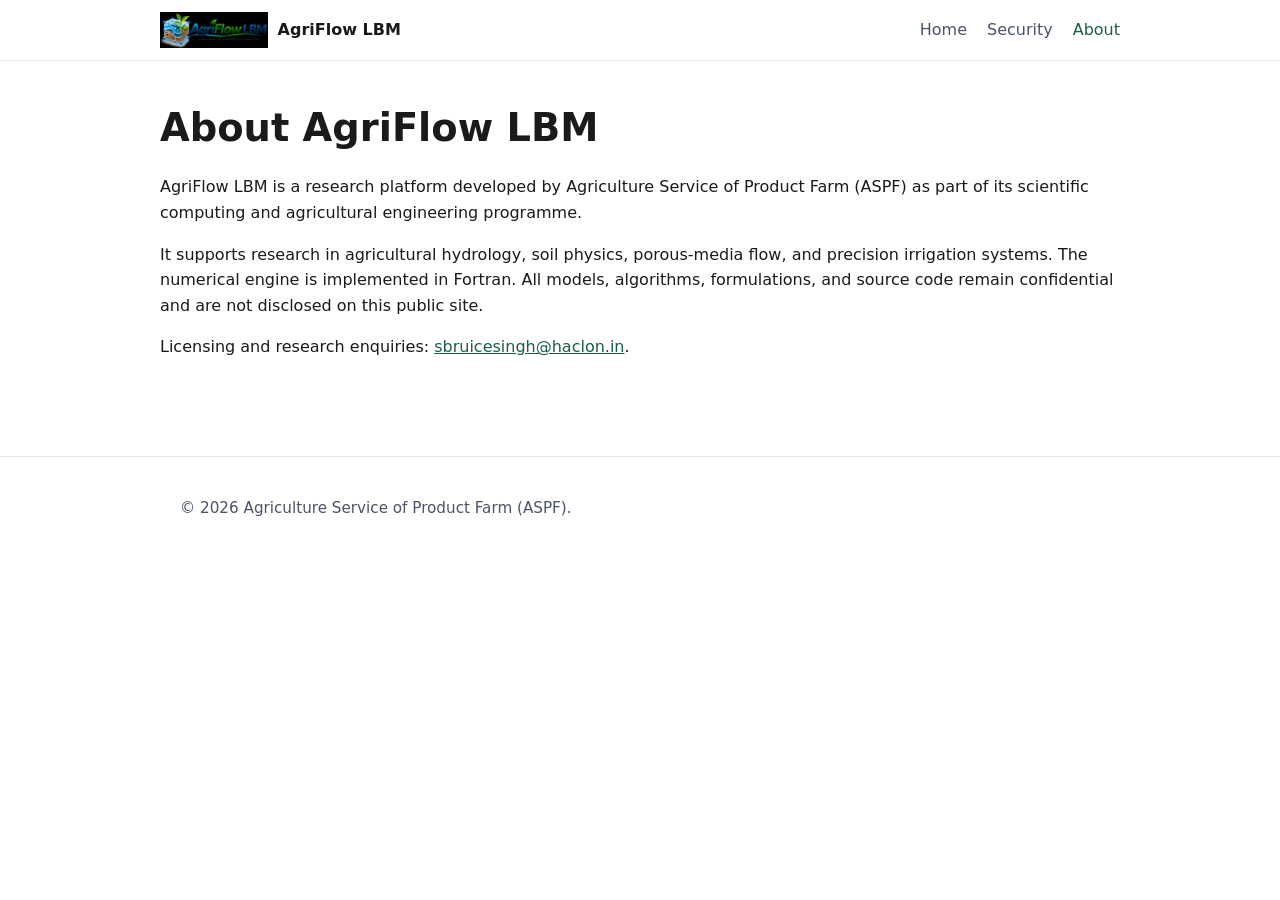
==== about.html @ 6470ef73 "Upgrade public site to high-security static layout matching AUDP-ECM/DSP style: CSP, security.txt, s" ====
<!doctype html>
<html lang="en">
<head>
  <meta charset="utf-8">
  <meta name="viewport" content="width=device-width, initial-scale=1">
  <meta http-equiv="Content-Security-Policy" content="default-src 'none'; style-src 'self'; img-src 'self'; base-uri 'none'; form-action 'none'; frame-ancestors 'none'">
  <title>About — AgriFlow LBM | ASPF</title>
  <link rel="canonical" href="https://agriculture-service-of-product-farm.github.io/AgriFlow-LBM-Website/about.html">
  <link rel="icon" href="logo.png" type="image/png">
  <link rel="stylesheet" href="style.css">
</head>
<body>
  <a class="skip" href="#main">Skip to content</a>
  <header class="top">
    <div class="wrap bar">
      <a class="brand" href="index.html"><img src="logo.png" alt="AgriFlow LBM" class="brand-logo" height="36"><span>AgriFlow LBM</span></a>
      <nav><a href="index.html">Home</a><a href="security.html">Security</a><a href="about.html" aria-current="page">About</a></nav>
    </div>
  </header>
  <main id="main" class="wrap doc">
    <h1>About AgriFlow LBM</h1>
    <p>AgriFlow LBM is a research platform developed by Agriculture Service of Product Farm (ASPF) as part of its scientific computing and agricultural engineering programme.</p>
    <p>It supports research in agricultural hydrology, soil physics, porous-media flow, and precision irrigation systems. The numerical engine is implemented in Fortran. All models, algorithms, formulations, and source code remain confidential and are not disclosed on this public site.</p>
    <p>Licensing and research enquiries: <a href="mailto:sbruicesingh@haclon.in">sbruicesingh@haclon.in</a>.</p>
  </main>
  <footer class="foot"><div class="wrap"><p>© 2026 Agriculture Service of Product Farm (ASPF).</p></div></footer>
</body>
</html>
---- style.css ----
:root {
  --bg: #ffffff;
  --text: #1a1a1a;
  --muted: #4a5568;
  --accent: #1a5f4a;
  --border: #e2e8f0;
  --card: #f7fafc;
}
* { box-sizing: border-box; }
body { margin: 0; font-family: system-ui, -apple-system, Segoe UI, Roboto, sans-serif; line-height: 1.6; color: var(--text); background: var(--bg); }
.skip { position: absolute; left: -9999px; }
.skip:focus { position: static; padding: 0.5rem; background: #000; color: #fff; }
.wrap { max-width: 960px; margin: 0 auto; padding: 0 1.25rem; }
.top { border-bottom: 1px solid var(--border); }
.bar { display: flex; align-items: center; justify-content: space-between; padding: 0.75rem 0; }
.brand { display: flex; align-items: center; gap: 0.6rem; text-decoration: none; color: var(--text); font-weight: 600; }
.brand-logo { height: 36px; width: auto; }
nav a { margin-left: 1.25rem; color: var(--muted); text-decoration: none; }
nav a[aria-current="page"], nav a:hover { color: var(--accent); }
.hero { padding: 3rem 0 2rem; }
.eyebrow { color: var(--accent); font-weight: 600; letter-spacing: 0.02em; }
h1 { font-size: 2.4rem; margin: 0.25rem 0; }
.lead { font-size: 1.25rem; color: var(--muted); }
.grid { display: grid; grid-template-columns: repeat(auto-fit, minmax(220px, 1fr)); gap: 1rem; margin: 1.5rem 0; }
.card { background: var(--card); border: 1px solid var(--border); border-radius: 8px; padding: 1rem 1.25rem; }
.card h3 { margin-top: 0; color: var(--accent); }
.checks { padding-left: 1.2rem; }
.checks li { margin: 0.4rem 0; }
.foot { border-top: 1px solid var(--border); margin-top: 3rem; padding: 1.5rem 0; color: var(--muted); font-size: 0.95rem; }
.small { font-size: 0.85rem; }
.doc { padding: 2rem 0; }
a { color: var(--accent); }
@media (max-width: 640px) {
  .bar { flex-direction: column; align-items: flex-start; gap: 0.5rem; }
  nav a { margin-left: 0; margin-right: 1rem; }
  h1 { font-size: 1.8rem; }
}
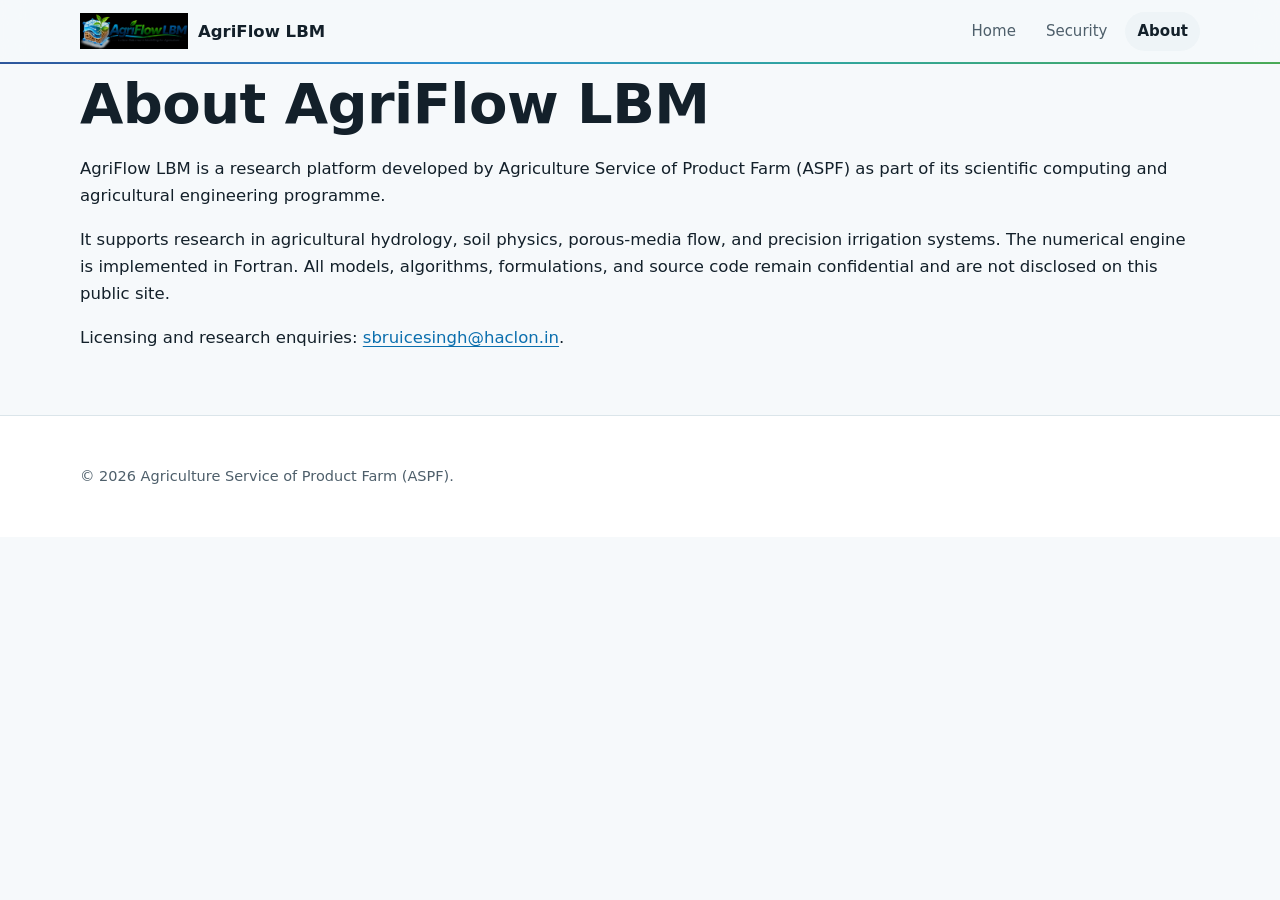
==== commit 027c1570: "Align public site with AUDP-ECM design system: shared CSS tokens, sticky header, theme support, larg" ====
--- a/about.html
+++ b/about.html
@@ -14,7 +14,7 @@
   <header class="top">
     <div class="wrap bar">
       <a class="brand" href="index.html"><img src="logo.png" alt="AgriFlow LBM" class="brand-logo" height="36"><span>AgriFlow LBM</span></a>
-      <nav><a href="index.html">Home</a><a href="security.html">Security</a><a href="about.html" aria-current="page">About</a></nav>
+      <nav id="site-nav"><a href="index.html">Home</a><a href="security.html">Security</a><a href="about.html" aria-current="page">About</a></nav>
     </div>
   </header>
   <main id="main" class="wrap doc">
--- a/style.css
+++ b/style.css
@@ -1,37 +1,135 @@
+/* AgriFlow LBM website — © 2026 ASPF. All rights reserved. Matches AUDP-ECM design system. */
+
 :root {
-  --bg: #ffffff;
-  --text: #1a1a1a;
-  --muted: #4a5568;
-  --accent: #1a5f4a;
-  --border: #e2e8f0;
-  --card: #f7fafc;
+  --navy: #0d3b8c;
+  --blue: #0b7fc7;
+  --teal: #11998e;
+  --green: #2e9e3a;
+  --brand-grad: linear-gradient(90deg, var(--navy), var(--blue) 35%, var(--teal) 65%, var(--green));
+  --text-grad: var(--brand-grad);
+  --bg: #f6f9fb;
+  --surface: #ffffff;
+  --surface-2: #eef4f7;
+  --text: #13202a;
+  --muted: #4e5f6b;
+  --line: #dbe5ea;
+  --accent: #0b6fae;
+  --accent-ink: #ffffff;
+  --ok: #1f8a3b;
+  --ok-bg: #e5f6ea;
+  --shadow: 0 1px 2px rgb(16 32 48 / 6%), 0 8px 24px rgb(16 32 48 / 7%);
+  --radius: 14px;
+  color-scheme: light;
 }
+
+@media (prefers-color-scheme: dark) {
+  :root:not([data-theme="light"]) {
+    --bg: #0b1116;
+    --surface: #121b22;
+    --surface-2: #17232c;
+    --text: #e4ecf1;
+    --muted: #9aaab5;
+    --line: #23323c;
+    --accent: #4cc3f0;
+    --shadow: 0 1px 2px rgb(0 0 0 / 40%), 0 10px 30px rgb(0 0 0 / 35%);
+    --text-grad: linear-gradient(90deg, #5aa9ff, #3cc8f0 40%, #2fd3b0 70%, #5be07a);
+    color-scheme: dark;
+  }
+}
+
+:root[data-theme="dark"] {
+  --bg: #0b1116;
+  --surface: #121b22;
+  --surface-2: #17232c;
+  --text: #e4ecf1;
+  --muted: #9aaab5;
+  --line: #23323c;
+  --accent: #4cc3f0;
+  --shadow: 0 1px 2px rgb(0 0 0 / 40%), 0 10px 30px rgb(0 0 0 / 35%);
+  --text-grad: linear-gradient(90deg, #5aa9ff, #3cc8f0 40%, #2fd3b0 70%, #5be07a);
+  color-scheme: dark;
+}
+
 * { box-sizing: border-box; }
-body { margin: 0; font-family: system-ui, -apple-system, Segoe UI, Roboto, sans-serif; line-height: 1.6; color: var(--text); background: var(--bg); }
-.skip { position: absolute; left: -9999px; }
-.skip:focus { position: static; padding: 0.5rem; background: #000; color: #fff; }
-.wrap { max-width: 960px; margin: 0 auto; padding: 0 1.25rem; }
-.top { border-bottom: 1px solid var(--border); }
-.bar { display: flex; align-items: center; justify-content: space-between; padding: 0.75rem 0; }
-.brand { display: flex; align-items: center; gap: 0.6rem; text-decoration: none; color: var(--text); font-weight: 600; }
-.brand-logo { height: 36px; width: auto; }
-nav a { margin-left: 1.25rem; color: var(--muted); text-decoration: none; }
-nav a[aria-current="page"], nav a:hover { color: var(--accent); }
-.hero { padding: 3rem 0 2rem; }
-.eyebrow { color: var(--accent); font-weight: 600; letter-spacing: 0.02em; }
-h1 { font-size: 2.4rem; margin: 0.25rem 0; }
-.lead { font-size: 1.25rem; color: var(--muted); }
-.grid { display: grid; grid-template-columns: repeat(auto-fit, minmax(220px, 1fr)); gap: 1rem; margin: 1.5rem 0; }
-.card { background: var(--card); border: 1px solid var(--border); border-radius: 8px; padding: 1rem 1.25rem; }
-.card h3 { margin-top: 0; color: var(--accent); }
-.checks { padding-left: 1.2rem; }
-.checks li { margin: 0.4rem 0; }
-.foot { border-top: 1px solid var(--border); margin-top: 3rem; padding: 1.5rem 0; color: var(--muted); font-size: 0.95rem; }
-.small { font-size: 0.85rem; }
-.doc { padding: 2rem 0; }
-a { color: var(--accent); }
-@media (max-width: 640px) {
-  .bar { flex-direction: column; align-items: flex-start; gap: 0.5rem; }
-  nav a { margin-left: 0; margin-right: 1rem; }
-  h1 { font-size: 1.8rem; }
+html { scroll-behavior: smooth; scroll-padding-top: 84px; }
+body {
+  margin: 0;
+  background: var(--bg);
+  color: var(--text);
+  font: 16.5px/1.65 system-ui, -apple-system, "Segoe UI", Roboto, Ubuntu, "Helvetica Neue", sans-serif;
+  -webkit-font-smoothing: antialiased;
 }
+img { max-width: 100%; height: auto; }
+a { color: var(--accent); text-underline-offset: 3px; }
+a:hover { text-decoration-thickness: 2px; }
+:focus-visible { outline: 3px solid var(--accent); outline-offset: 3px; border-radius: 6px; }
+
+.wrap { width: min(1120px, 100% - 40px); margin-inline: auto; }
+.skip { position: absolute; left: -999px; }
+.skip:focus { left: 16px; top: 10px; background: var(--surface); padding: 8px 14px; z-index: 50; }
+
+h1, h2, h3 { line-height: 1.2; letter-spacing: -0.01em; }
+h2 { font-size: clamp(24px, 3vw, 30px); margin: 0 0 14px; }
+h3 { font-size: 18px; margin: 0 0 8px; }
+.grad { background: var(--text-grad); -webkit-background-clip: text; background-clip: text; color: transparent; }
+
+.top {
+  position: sticky; top: 0; z-index: 30;
+  background: color-mix(in srgb, var(--bg) 82%, transparent);
+  backdrop-filter: saturate(160%) blur(12px);
+  -webkit-backdrop-filter: saturate(160%) blur(12px);
+  border-bottom: 1px solid var(--line);
+}
+.top::after { content: ""; position: absolute; left: 0; right: 0; bottom: -1px; height: 2px; background: var(--brand-grad); opacity: .85; }
+.bar { display: flex; align-items: center; gap: 18px; padding: 12px 0; }
+.brand { display: inline-flex; align-items: center; gap: 10px; text-decoration: none; color: var(--text); font-weight: 650; }
+.brand-logo { height: 36px; width: auto; display: block; }
+#site-nav { display: flex; gap: 6px; flex-wrap: wrap; margin-left: auto; }
+#site-nav a {
+  color: var(--muted); text-decoration: none; font-size: 15px; font-weight: 500;
+  padding: 7px 12px; border-radius: 999px; transition: background .2s, color .2s;
+}
+#site-nav a:hover { color: var(--text); background: var(--surface-2); }
+#site-nav a[aria-current="page"] { color: var(--text); background: var(--surface-2); font-weight: 650; }
+
+.hero { position: relative; padding: 64px 0 40px; overflow: hidden; isolation: isolate; }
+.hero::before {
+  content: ""; position: absolute; inset: -40% -10% auto; height: 120%;
+  background:
+    radial-gradient(40% 50% at 15% 30%, color-mix(in srgb, var(--blue) 18%, transparent), transparent 70%),
+    radial-gradient(35% 45% at 85% 20%, color-mix(in srgb, var(--green) 16%, transparent), transparent 70%);
+  pointer-events: none; z-index: -1;
+}
+.hero-home { padding-top: 56px; text-align: center; }
+.hero-logo { margin: 0 0 22px; }
+.hero-img { width: min(520px, 92%); height: auto; filter: drop-shadow(0 8px 24px rgb(11 111 174 / 22%)); }
+.eyebrow { color: var(--accent); font-weight: 650; letter-spacing: .06em; text-transform: uppercase; font-size: 12.5px; margin: 0 0 6px; }
+h1 { font-size: clamp(32px, 5.4vw, 56px); margin: 6px 0 18px; font-weight: 800; }
+.lead { font-size: clamp(17px, 2vw, 19.5px); color: var(--muted); max-width: 760px; margin-inline: auto; }
+
+section.wrap { padding: 48px 0 8px; }
+.grid { display: grid; gap: 18px; margin: 22px 0; }
+.grid.three { grid-template-columns: repeat(auto-fit, minmax(min(240px, 100%), 1fr)); }
+.card {
+  background: var(--surface); border: 1px solid var(--line); border-radius: var(--radius); padding: 22px;
+  min-width: 0; box-shadow: var(--shadow); position: relative; overflow: hidden;
+  transition: transform .2s, box-shadow .25s, border-color .25s;
+}
+.card::before { content: ""; position: absolute; inset: 0 0 auto; height: 3px; background: var(--brand-grad); opacity: 0; transition: opacity .25s; }
+.card:hover { transform: translateY(-4px); border-color: color-mix(in srgb, var(--accent) 40%, var(--line)); }
+.card:hover::before { opacity: 1; }
+.card p { color: var(--muted); margin: 0; }
+
+.checks { list-style: none; padding: 0; }
+.checks li { position: relative; padding-left: 30px; margin: 9px 0; }
+.checks li::before { content: ""; position: absolute; left: 4px; top: .55em; width: 14px; height: 8px;
+                     border-left: 2.5px solid var(--ok); border-bottom: 2.5px solid var(--ok); transform: rotate(-45deg); }
+
+.foot { margin-top: 64px; padding: 34px 0; border-top: 1px solid var(--line); color: var(--muted); font-size: 14.5px; background: var(--surface); }
+.small { font-size: 13px; }
+
+@media (max-width: 860px) {
+  .bar { flex-wrap: wrap; }
+  #site-nav { width: 100%; margin: 8px 0 0; }
+  .hero-img { width: min(420px, 100%); }
+}
